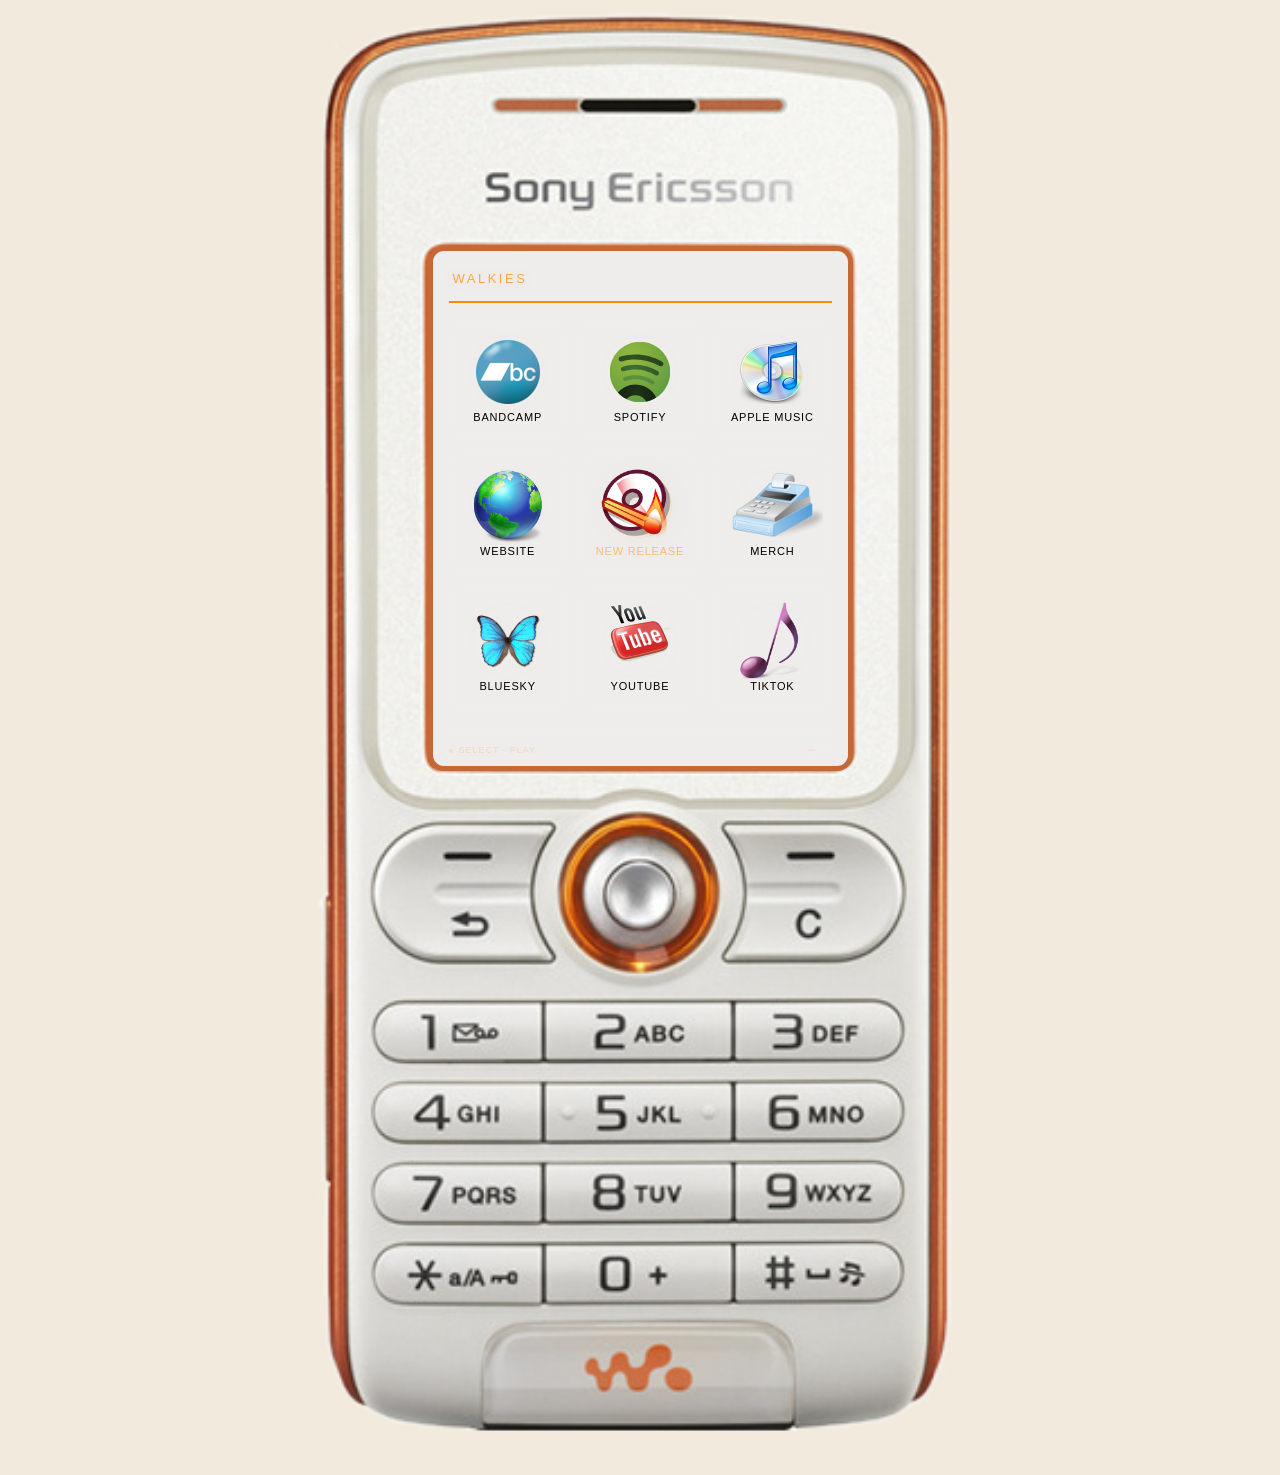
==== links.html @ aef70460 "added v1 of phone linktree" ====
<!DOCTYPE html>
<html lang="en">
<head>
    <meta charset="UTF-8" />
    <meta name="viewport" content="width=device-width, initial-scale=1.0, maximum-scale=1.0, user-scalable=yes" />
    <title>Puppy Phone</title>

    <link rel="stylesheet" href="style4links.css" />
</head>
<body>
    <div>
            <div class="phonescreen" role="main">

                <!-- top bar -->
                <div class="top-bar">
                    <div class="brand">WALKIES </div>
                    <div class="signal">
                        <img src="url(assets/signal.gif)" alt="">
                    </div>
                </div>

                <!-- 3x3 grid  -->
                <div class="grid">

                    <!-- bandcamp -->
                    <a href="https://kookiesings.bandcamp.com" class="tile" target="_blank" rel="noopener">
                        <span class="icon-wrap" aria-hidden="true"><img src="assets/bandcampaero.png" alt=""></span>
                        <span class="label">Bandcamp</span>
                    </a>

                    <!--  spotify -->
                    <a href="https://open.spotify.com/artist/4lXLshdg09Wxh0oPdSNNwW" class="tile" target="_blank" rel="noopener">
                        <span class="icon-wrap" aria-hidden="true"><img src="assets/Spotify_2008_Icon.svg" style="scale: .16;" alt=""></span>
                        <span class="label">Spotify</span>
                    </a>

                    <!--  apple music -->
                    <a href="https://music.apple.com/us/artist/kookie/1740516196" class="tile" target="_blank" rel="noopener">
                        <span class="icon-wrap" aria-hidden="true"><img src="assets/itunes1.ico" style="scale: .5;" alt=""></span>
                        <span class="label">Apple Music</span>
                    </a>

                    <!-- main website -->
                    <a href="https://kookie.music" class="tile" target="_blank" rel="noopener">
                        <span class="icon-wrap" aria-hidden="true"><img src="assets/vista_netcenter.ico" style="scale: .3;" alt=""></span>
                        <span class="label">Website</span>
                    </a>

                    <!-- prerelease (special orange glow) -->
                    <a href="https://distrokid.com/hyperfollow/kookie2/kiss-u-on-the-lips-3c" class="tile tile-prerelease" target="_blank" rel="noopener">
                        <span class="icon-wrap" aria-hidden="true"><img src="assets/latestrelease.png" style="scale: .15;" alt=""></span>
                        <span class="label">New Release</span>
                    </a>

                    <!-- merch store -->
                    <a href="https://merch.kookie.music" class="tile" target="_blank" rel="noopener">
                        <span class="icon-wrap" aria-hidden="true"><img src="assets/merch.png" style="scale: .4;" alt=""></span>
                        <span class="label">Merch</span>
                    </a>



                    <!-- bsky -->
                    <a href="https://bsky.app/profile/kookie.music" class="tile" target="_blank" rel="noopener">
                        <span class="icon-wrap" aria-hidden="true"><img src="assets/bluesky.png" style="scale: .5;" alt=""></span>
                        <span class="label">bluesky</span>
                    </a>

                    <!-- youtube -->
                    <a href="https://www.youtube.com/@Kookie_Sings" class="tile" target="_blank" rel="noopener">
                        <span class="icon-wrap" aria-hidden="true"><img src="assets/yt.svg" style="scale: 1.5;" alt=""></span>
                        <span class="label">YouTube</span>
                    </a>

                    <!-- tiktok  -->
                    <a href="https://www.tiktok.com/@kookie_sings" class="tile" target="_blank" rel="noopener">
                        <span class="icon-wrap" aria-hidden="true"><img src="assets/tiktok.png" style="scale: .15;" alt=""></span>
                        <span class="label">TikTok</span>
                    </a>

                </div>

                <!-- now playing -->
                <div class="footer">
                    <div class="now"><span></span>select · play</div>
                    <div class="battery">
                        <span class="bar"></span>
                        <span>●</span>
                    </div>
                </div>

            </div>
        <img src="assets/phonebody.png" alt="" class="phonebody">
    </div>
</body>
</html>
---- style4links.css ----
/* --- reset & base --- */
* {
    margin: 0;
    padding: 0;
    box-sizing: border-box;
}

body {
    font-family: 'Segoe UI', 'Helvetica Neue', Arial, sans-serif;
    background: #f1eadd;
    min-height: 100vh;
    min-height: 100dvh;
    display: flex;
    align-items: center;
    justify-content: center;
    padding: 16px;
    margin: 0;
}

.phonebody{
    position: relative;
    top: -135px;
    left: 52px;
    z-index: -1000;
    scale: 2.25;
}

/*  phone frame  */
.phonescreen {
    width: 425px;
    height: 525px;
    background: #eeedeb;
    border-radius: 16px 16px 16px 16px;
    padding: 18px 16px 24px;
    border: 5px solid #c46837;
    position: relative;
    top: 230px;
    transition: all 0.2s;
}

/* top bar  */
.top-bar {
    display: flex;
    justify-content: space-between;
    align-items: center;
    padding: 0 4px 14px 4px;
    border-bottom: 2px solid rgba(255, 140, 0);
    margin-bottom: 18px;
}

.top-bar .brand {
    font-size: 13px;
    font-weight: 500;
    letter-spacing: 2.5px;
    text-transform: uppercase;
    color: rgba(255, 140, 0, 0.7);
    text-shadow: 0 0 12px rgba(255, 140, 0, 0.15);
    font-family: 'Segoe UI', 'Helvetica Neue', Arial, sans-serif;
}

/*  grid of links  */
.grid {
    display: grid;
    grid-template-columns: repeat(3, 1fr);
    gap: 12px 10px;
    margin: 6px 0 4px;
}

/* link tiles */
.tile {
    display: flex;
    flex-direction: column;
    align-items: center;
    justify-content: center;
    text-decoration: none;
    background: rgba(255, 255, 255, 0.025);
    border-radius: 16px;
    padding: 14px 4px 10px;
    border: 1px solid rgba(255, 255, 255, 0.03);
    transition: all 0.15s ease;
    min-height: 94px;
    position: relative;
}

.tile:active {
    transform: scale(0.94);
    background: rgba(255, 140, 0, 0.06);
    border-color: rgba(255, 140, 0, 0.15);
    box-shadow: 0 0 30px rgba(255, 140, 0, 0.04);
}

/* desktop hover fix */
@media (hover: hover) {
    .tile:hover {
        background: rgba(255, 140, 0, 0.04);
        border-color: rgba(255, 140, 0, 0.08);
        box-shadow: 0 0 40px rgba(255, 140, 0, 0.02);
    }

    .tile:hover .icon-wrap {
        transform: translateY(-1px);
    }
}

/* icon circle*/
.icon-wrap {
    width: 54px;
    height: 54px;
    border-radius: 50%;
    display: flex;
    align-items: center;
    justify-content: center;
    font-size: 28px;
    line-height: 1;
    background: rgba(255, 255, 255, 0.03);
    border: 1px solid rgba(255, 255, 255, 0.04);
    transition: all 0.2s ease;
    margin-bottom: 6px;
    box-shadow: 0 0 20px rgba(255, 140, 0, 0.02);
}

.tile:active .icon-wrap {
    border-color: rgba(255, 140, 0, 0.2);
    box-shadow: 0 0 30px rgba(255, 140, 0, 0.06);
    background: rgba(255, 140, 0, 0.04);
}


.label {
    font-size: 10px;
    font-weight: 400;
    color: black;
    letter-spacing: 0.6px;
    text-transform: uppercase;
    text-align: center;
    line-height: 1.3;
    transition: color 0.2s;
    font-family: 'Segoe UI', 'Helvetica Neue', Arial, sans-serif;
    padding: 0 2px;
    word-break: keep-all;
}


.tile:active .label {
    color: rgba(255, 140, 0, 0.7);
}

@media (hover: hover) {
    .tile:hover .label {
        color: rgba(255, 140, 0);
    }
}

/* prerelease glow- */
.tile-prerelease .icon-wrap {
    border-color: rgba(255, 140, 0, 0.12);
    background: rgba(255, 140, 0, 0.04);
    box-shadow: 0 0 30px rgba(255, 140, 0, 0.05);
}

.tile-prerelease .label {
    color: rgba(255, 140, 0, 0.5);
}

.tile-prerelease:active .icon-wrap {
    border-color: rgba(255, 140, 0, 0.3);
    box-shadow: 0 0 50px rgba(255, 140, 0, 0.12);
    background: rgba(255, 140, 0, 0.08);
}

.tile-prerelease:active .label {
    color: rgba(255, 140, 0, 0.85);
}

/* footer */
.footer {
    margin-top: 22px;
    padding-top: 14px;
    border-top: 1px solid rgba(255, 255, 255, 0.03);
    display: flex;
    justify-content: space-between;
    align-items: center;
    font-size: 9px;
    color: rgba(255, 255, 255, 0.10);
    letter-spacing: 1px;
    text-transform: uppercase;
}

.footer .now {
    color: rgba(255, 140, 0, 0.2);
    font-weight: 300;
}

.footer .now span {
    display: inline-block;
    width: 4px;
    height: 4px;
    border-radius: 50%;
    background: rgba(255, 140, 0, 0.15);
    margin-right: 6px;
    animation: pulse-dot 2s ease-in-out infinite;
}

@keyframes pulse-dot {
    0%,
    100% {
        opacity: 0.3;
        transform: scale(0.9);
    }
    50% {
        opacity: 1;
        transform: scale(1.2);
        background: rgba(255, 140, 0, 0.3);
    }
}

.footer .battery {
    display: flex;
    align-items: center;
    gap: 4px;
    color: rgba(255, 255, 255, 0.08);
}

.footer .battery .bar {
    display: inline-block;
    width: 16px;
    height: 6px;
    border: 1px solid rgba(255, 255, 255, 0.06);
    border-radius: 2px;
    position: relative;
    background: transparent;
}

.footer .battery .bar::after {
    content: '';
    position: absolute;
    top: 1px;
    left: 1px;
    height: 2px;
    width: 60%;
    background: rgba(255, 140, 0, 0.08);
    border-radius: 1px;
}

/* small screens fix */
@media (max-width: 380px) {
    .phone {
        padding: 14px 10px 18px;
        border-radius: 24px 24px 20px 20px;
    }

    .grid {
        gap: 8px 6px;
    }

    .tile {
        min-height: 78px;
        padding: 10px 2px 8px;
        border-radius: 12px;
    }

    .icon-wrap {
        width: 44px;
        height: 44px;
        font-size: 22px;
    }

    .label {
        font-size: 8px;
        letter-spacing: 0.4px;
    }

    .top-bar .brand {
        font-size: 11px;
        letter-spacing: 2px;
    }
}

/* large screen fix */
@media (min-height: 800px) {
    .phone {
        padding: 28px 24px 32px;
    }

    .tile {
        min-height: 110px;
        padding: 18px 6px 14px;
    }

    .icon-wrap {
        width: 64px;
        height: 64px;
        font-size: 32px;
    }

    .label {
        font-size: 11px;
        letter-spacing: 0.8px;
    }

    .grid {
        gap: 16px 14px;
    }
}

/* landscape fix*/
@media (max-height: 600px) and (orientation: landscape) {
    .phone {
        padding: 10px 14px 14px;
        border-radius: 20px;
        max-width: 480px;
    }

    .top-bar {
        padding-bottom: 8px;
        margin-bottom: 10px;
    }

    .top-bar .brand {
        font-size: 10px;
        letter-spacing: 1.5px;
    }

    .tile {
        min-height: 66px;
        padding: 8px 2px 6px;
        border-radius: 10px;
    }

    .icon-wrap {
        width: 38px;
        height: 38px;
        font-size: 18px;
        margin-bottom: 2px;
    }

    .label {
        font-size: 7px;
        letter-spacing: 0.3px;
    }

    .grid {
        gap: 6px 4px;
    }

    .footer {
        display: none;
    }
}


::selection {
    background: rgba(255, 140, 0, 0.15);
    color: rgba(255, 255, 255, 0.8);
}
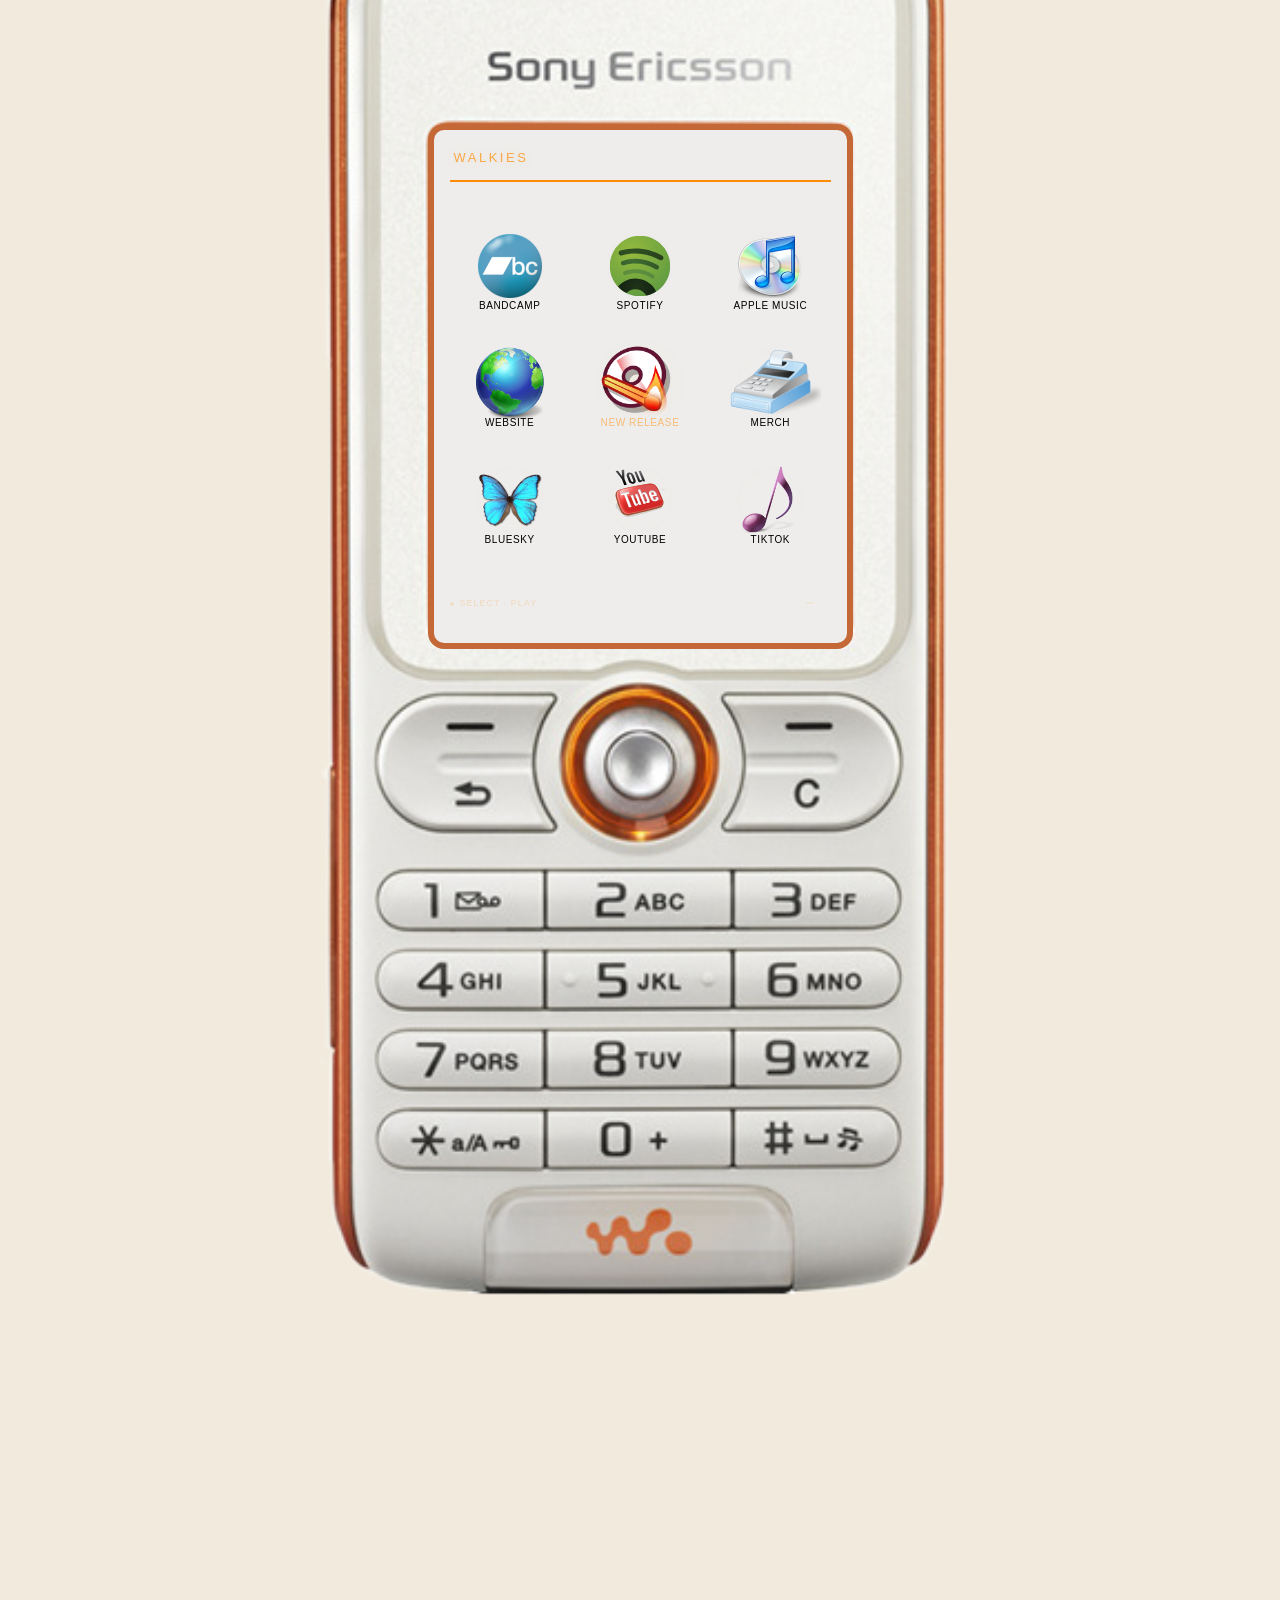
==== commit 0e947e5e: "attempt fix at phone wierdness" ====
--- a/links.html
+++ b/links.html
@@ -74,7 +74,7 @@
 
                     <!-- tiktok  -->
                     <a href="https://www.tiktok.com/@kookie_sings" class="tile" target="_blank" rel="noopener">
-                        <span class="icon-wrap" aria-hidden="true"><img src="assets/tiktok.png" style="scale: .15;" alt=""></span>
+                        <span class="icon-wrap" aria-hidden="true"><img src="assets/tiktok.png" style="scale: .13;" alt=""></span>
                         <span class="label">TikTok</span>
                     </a>
 
--- a/style4links.css
+++ b/style4links.css
@@ -16,14 +16,17 @@
     justify-content: center;
     padding: 16px;
     margin: 0;
+    overflow: hidden;
 }
 
 .phonebody{
     position: relative;
-    top: -135px;
-    left: 52px;
+    top: -665px;
+    overflow:hidden;
     z-index: -1000;
-    scale: 2.25;
+    /*scale: 2.25;*/
+    width: 700px;
+    right: 2px;
 }
 
 /*  phone frame  */
@@ -33,10 +36,12 @@
     background: #eeedeb;
     border-radius: 16px 16px 16px 16px;
     padding: 18px 16px 24px;
-    border: 5px solid #c46837;
+    border: 6px solid #c46837;
     position: relative;
-    top: 230px;
+    top: 108px;
     transition: all 0.2s;
+    margin-left: auto;
+    margin-right: auto;
 }
 
 /* top bar  */
@@ -64,7 +69,7 @@
     display: grid;
     grid-template-columns: repeat(3, 1fr);
     gap: 12px 10px;
-    margin: 6px 0 4px;
+    margin: 40px 0 0;
 }
 
 /* link tiles */
@@ -76,10 +81,9 @@
     text-decoration: none;
     background: rgba(255, 255, 255, 0.025);
     border-radius: 16px;
-    padding: 14px 4px 10px;
+    padding: 16px 4px 14px;
     border: 1px solid rgba(255, 255, 255, 0.03);
-    transition: all 0.15s ease;
-    min-height: 94px;
+
     position: relative;
 }
 
@@ -115,7 +119,6 @@
     line-height: 1;
     background: rgba(255, 255, 255, 0.03);
     border: 1px solid rgba(255, 255, 255, 0.04);
-    transition: all 0.2s ease;
     margin-bottom: 6px;
     box-shadow: 0 0 20px rgba(255, 140, 0, 0.02);
 }
@@ -242,8 +245,8 @@
     background: rgba(255, 140, 0, 0.08);
     border-radius: 1px;
 }
-
-/* small screens fix */
+/*
+
 @media (max-width: 380px) {
     .phone {
         padding: 14px 10px 18px;
@@ -277,7 +280,7 @@
     }
 }
 
-/* large screen fix */
+
 @media (min-height: 800px) {
     .phone {
         padding: 28px 24px 32px;
@@ -304,7 +307,7 @@
     }
 }
 
-/* landscape fix*/
+
 @media (max-height: 600px) and (orientation: landscape) {
     .phone {
         padding: 10px 14px 14px;
@@ -348,7 +351,7 @@
         display: none;
     }
 }
-
+*/
 
 ::selection {
     background: rgba(255, 140, 0, 0.15);
